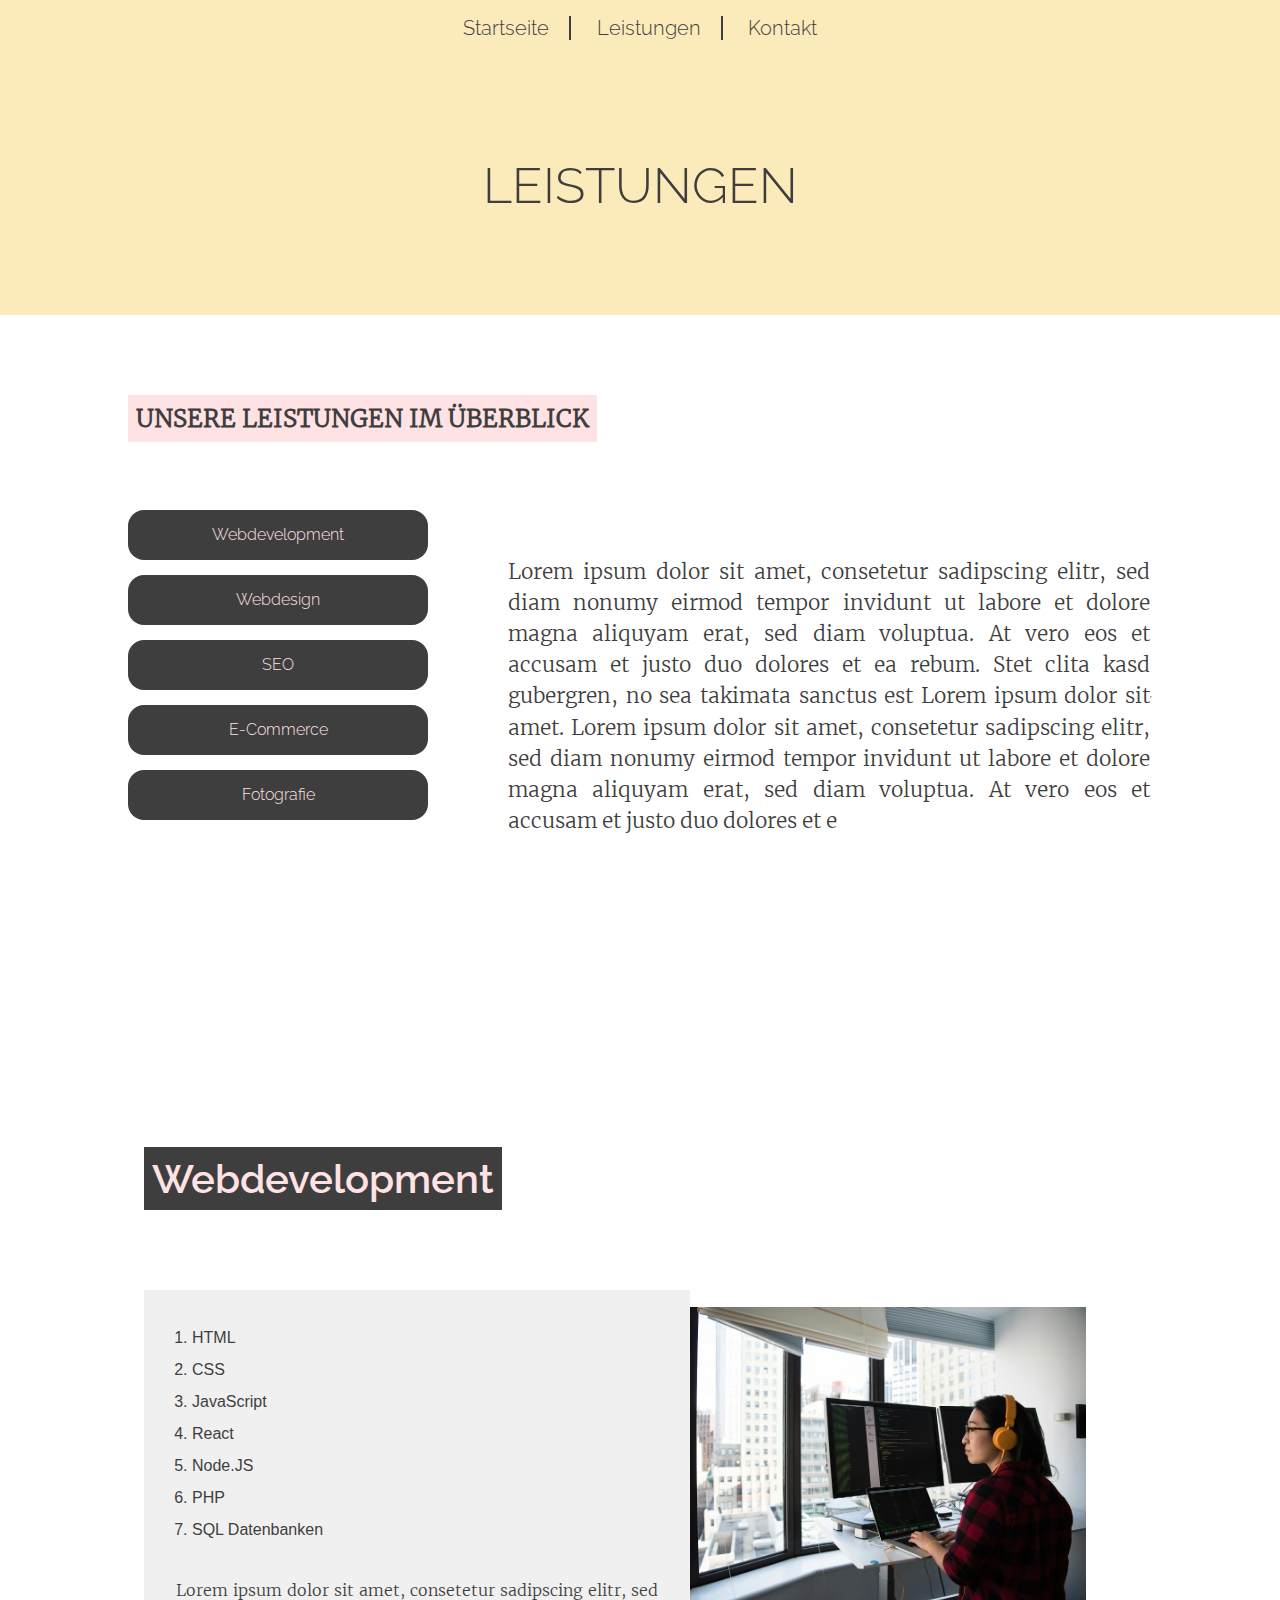
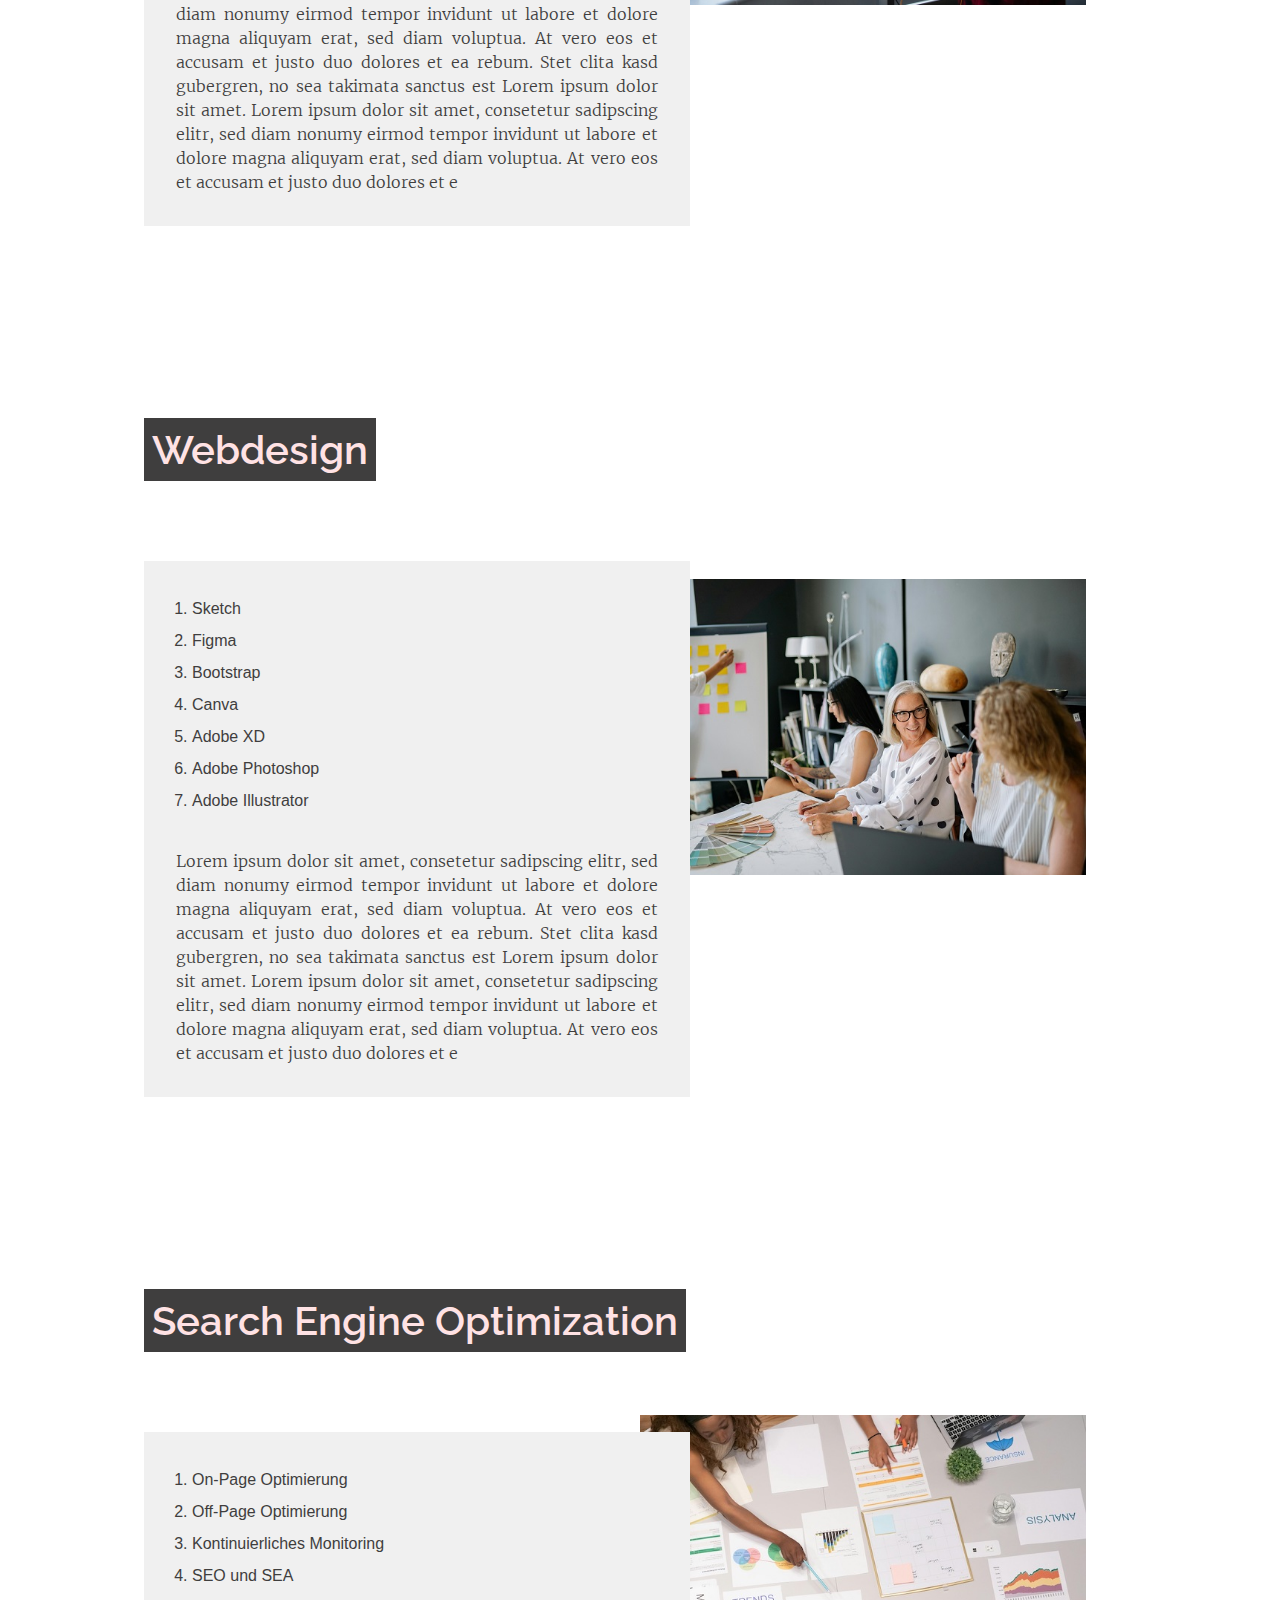
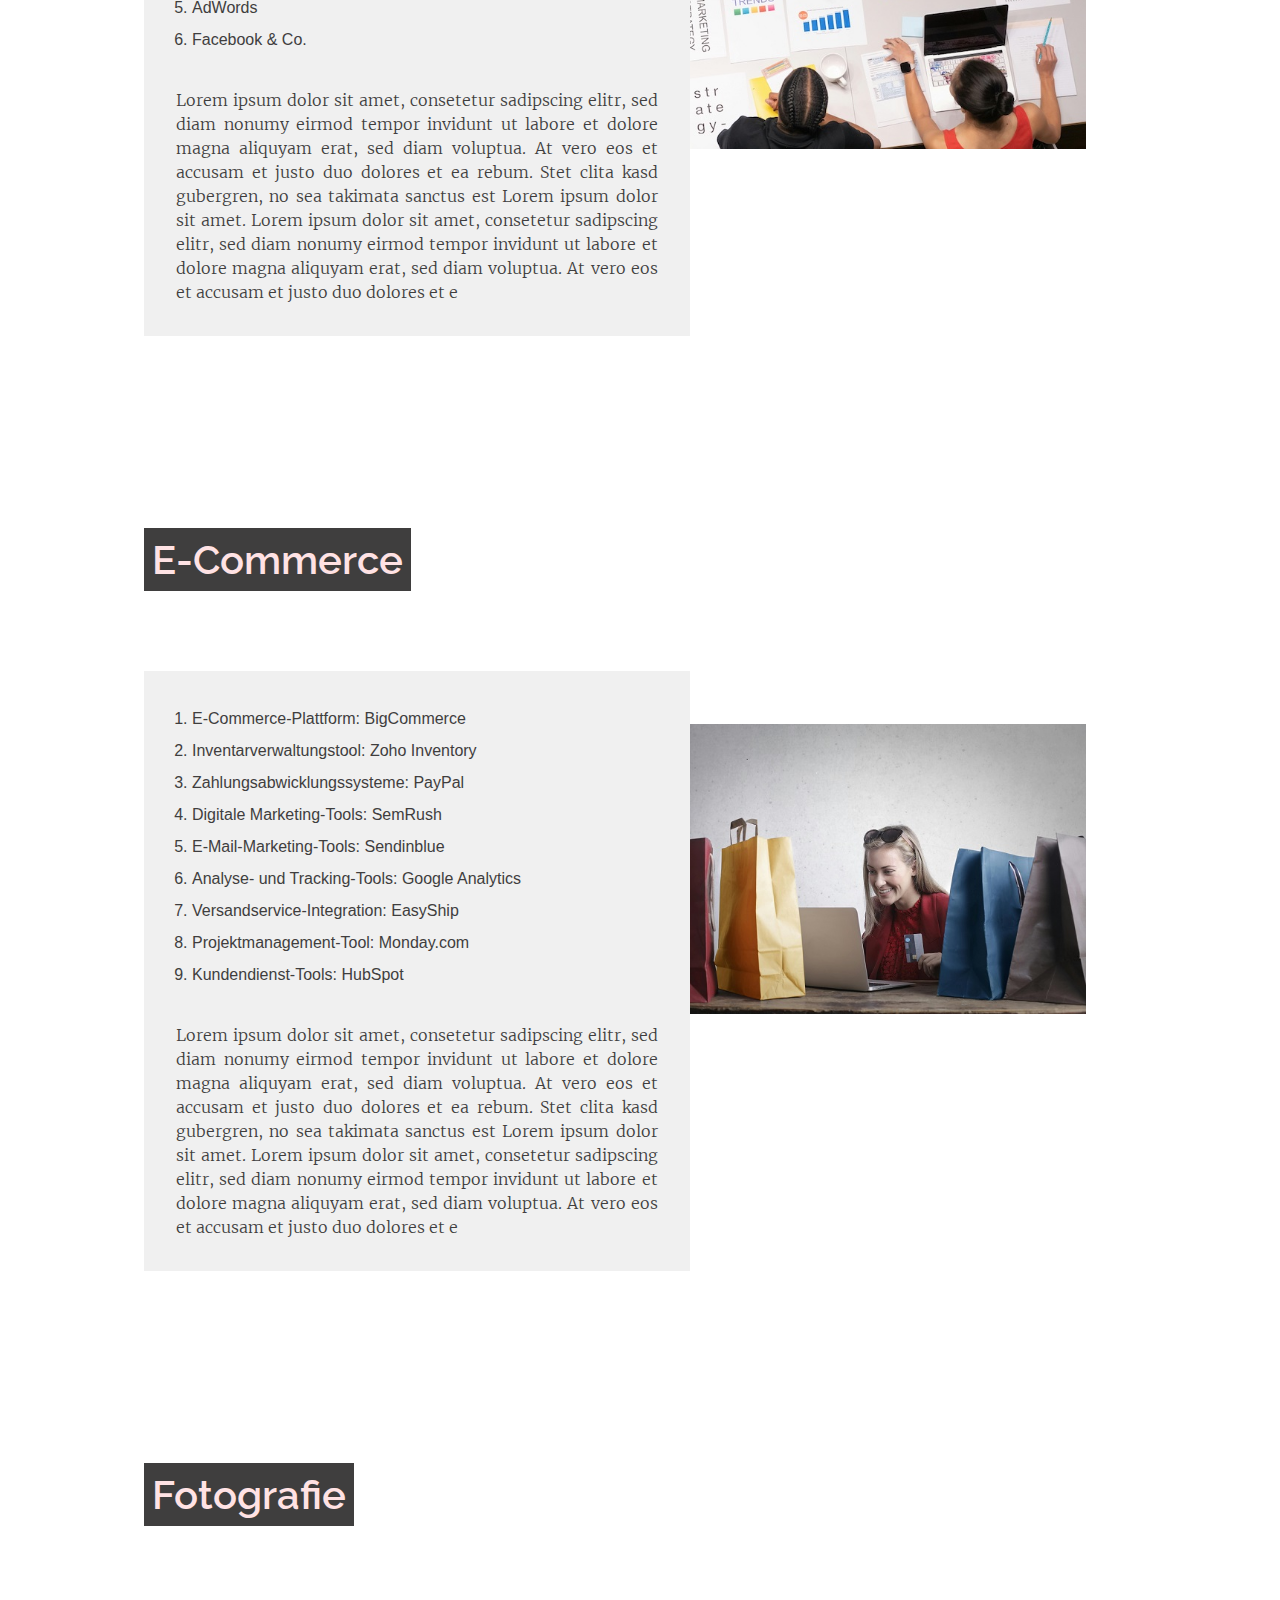
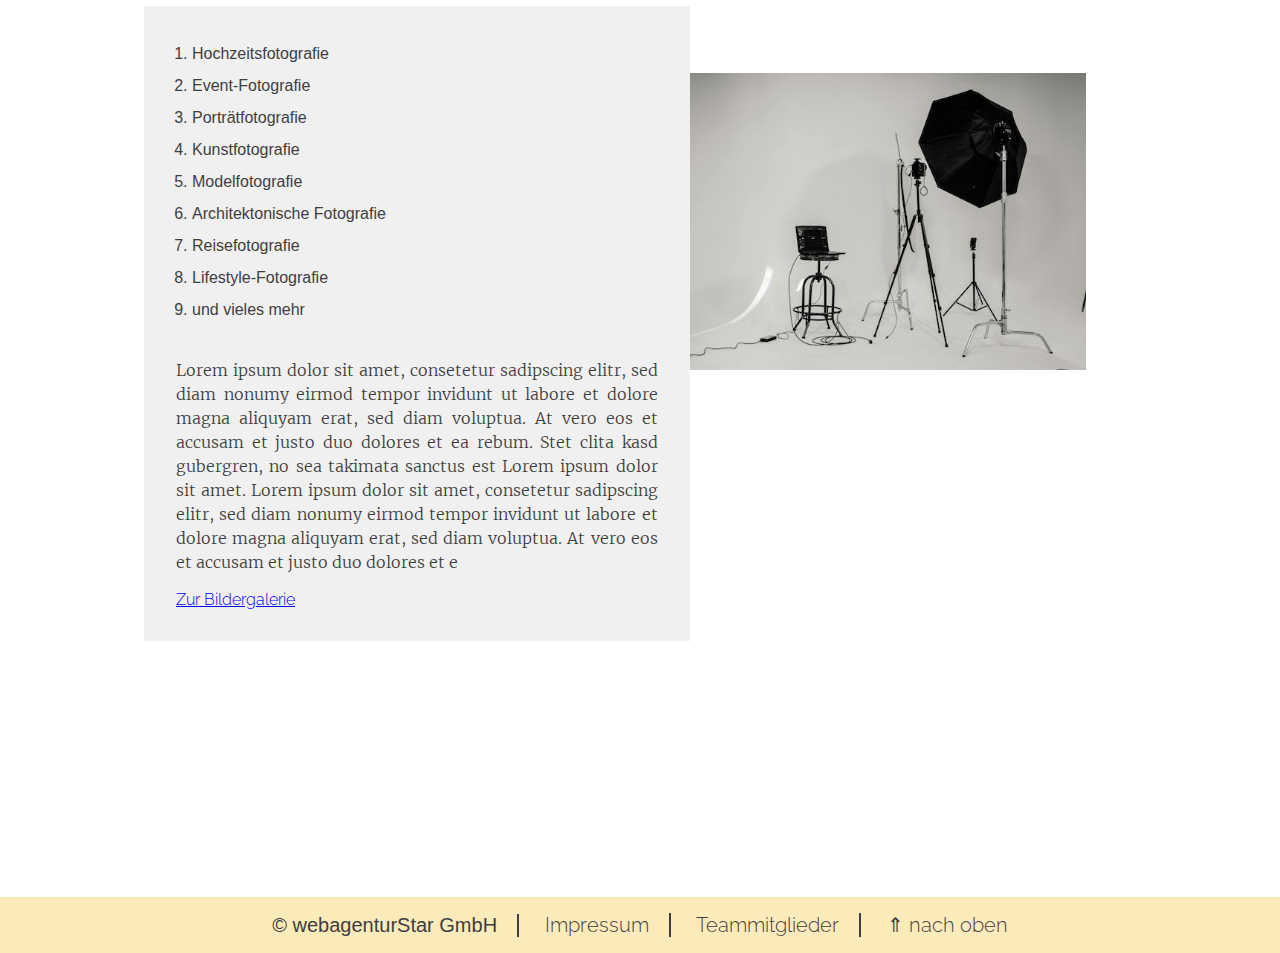
==== leistungen/leistungen.html @ 20ef8249 "Full Project" ====
<!DOCTYPE html>
<html lang="de">
<head>
    <meta charset="UTF-8">
    <meta name="viewport" content="width=device-width, initial-scale=1.0">
    <title>Leistungen – Webagentur Star</title>
    <link rel="stylesheet" href="../main.css">
</head>

<body id="top">

        <nav class="site-nav">
            <ul>
                <li><a href="../index.html">Startseite</a></li>
                <li><a href="../leistungen/leistungen.html">Leistungen</a></li>
                <li style="border: 0;"><a href="../info/kontakt.html">Kontakt</a></li>
            </ul>
        </nav>

    

    <main class="leistungen">
        
            <h1>Leistungen</h1>
        
        

        <section class="section1">

            <div class="wide">
                <h2>Unsere Leistungen im Überblick</h2>

                <div class="container">

                    <nav class="leistungen-nav">    
                        <ul>
                            <li><a href="#webdevelopment">Webdevelopment</a></li>
                            <li><a href="#webdesign">Webdesign</a></li>
                            <li><a href="#seo">SEO</a></li>
                            <li><a href="#ecommerce">E-Commerce</a></li>
                            <li><a href="#fotografie">Fotografie</a></li>
                        </ul>
                    </nav> 

                    <p>Lorem ipsum dolor sit amet, consetetur sadipscing elitr, sed diam nonumy 
                    eirmod tempor invidunt ut labore et dolore magna aliquyam erat, sed diam
                    voluptua. At vero eos et accusam et justo duo dolores et ea rebum. Stet
                    clita kasd gubergren, no sea takimata sanctus est Lorem ipsum dolor sit 
                    amet. Lorem ipsum dolor sit amet, consetetur sadipscing elitr, sed diam 
                    nonumy eirmod tempor invidunt ut labore et dolore magna aliquyam erat, 
                    sed diam voluptua. At vero eos et accusam et justo duo dolores et e
                    </p>

                    <hr>

            </div>
            
            </div>

        </section>    
        
        <section class="section2">

            <div class="wide">
                <div id="webdevelopment" class="ankerposition">
                </div>
                    
                <article>
            
                    <div class="ueberschrift">
                        <h3>Webdevelopment</h3>
                    </div>
    
                    <div class="flex-container">
                        
                        <div class="text">
                            
                                <ol>
                                    <li>HTML</li>
                                    <li>CSS</li>
                                    <li>JavaScript</li>
                                    <li>React</li>
                                    <li>Node.JS</li>
                                    <li>PHP</li>
                                    <li>SQL Datenbanken</li>
                                </ol>
                            
                            
                            
                                <p>Lorem ipsum dolor sit amet, consetetur sadipscing elitr, sed diam nonumy 
                                eirmod tempor invidunt ut labore et dolore magna aliquyam erat, sed diam
                                voluptua. At vero eos et accusam et justo duo dolores et ea rebum. Stet
                                clita kasd gubergren, no sea takimata sanctus est Lorem ipsum dolor sit 
                                amet. Lorem ipsum dolor sit amet, consetetur sadipscing elitr, sed diam 
                                nonumy eirmod tempor invidunt ut labore et dolore magna aliquyam erat, 
                                sed diam voluptua. At vero eos et accusam et justo duo dolores et e
                                </p>
                        
                        </div>
    
                        <picture class="bild">
                            <source srcset="../bildergalerie/webdevelopment-600px.jpg" media="max-width: 1500px">
                            <source srcset="../bildergalerie/webdevelopment-1000px.jpg">
                            <img src="../bildergalerie/webdevelopment-600px.jpg" 
                            alt="Eine Webdeveloperin sitzt vor mehreren Monitoren schreibt einen HTML Code">
                        </picture>
    
                        
    
                    </div>    
                        
                </article>
            
                
                 
                <div id="webdesign" class="ankerposition">    
                </div>
    
                <article>
    
                    <div class="ueberschrift">
                        <h3>Webdesign</h3>
                    </div>
    
                    <div class="flex-container">
    
                        <div class="text">
                            
                            <ol>
                                <li>Sketch</li>
                                <li>Figma</li>
                                <li>Bootstrap</li>
                                <li>Canva</li>
                                <li>Adobe XD</li>
                                <li>Adobe Photoshop</li>
                                <li>Adobe Illustrator</li>
                            </ol>
    
                            <p>Lorem ipsum dolor sit amet, consetetur sadipscing elitr, sed diam nonumy 
                                eirmod tempor invidunt ut labore et dolore magna aliquyam erat, sed diam
                                voluptua. At vero eos et accusam et justo duo dolores et ea rebum. Stet
                                clita kasd gubergren, no sea takimata sanctus est Lorem ipsum dolor sit 
                                amet. Lorem ipsum dolor sit amet, consetetur sadipscing elitr, sed diam 
                                nonumy eirmod tempor invidunt ut labore et dolore magna aliquyam erat, 
                                sed diam voluptua. At vero eos et accusam et justo duo dolores et e</p>
                        </div>
                    
                        <div class="bild">
                            <img src="../bildergalerie/webdesign-600px.jpg" 
                            alt="Mehrere Webdesignerinnen in einem Büro vor einem Whiteboard">
                        </div>
    
                    </div>
    
                </article>
    
                <div id="seo" class="ankerposition">                
                </div>
                
                <article>
    
                    <div class="ueberschrift">
                        <h3>Search Engine Optimization</h3>
                    </div>
    
                    <div class="flex-container">
    
                        <div class="text">
    
                            <ol>
                                <li>On-Page Optimierung</li>
                                <li>Off-Page Optimierung</li>
                                <li>Kontinuierliches Monitoring</li>
                                <li>SEO und SEA</li>
                                <li>AdWords</li>
                                <li>Facebook & Co.</li>
                            </ol>
    
                            <p>Lorem ipsum dolor sit amet, consetetur sadipscing elitr, sed diam nonumy 
                            eirmod tempor invidunt ut labore et dolore magna aliquyam erat, sed diam
                            voluptua. At vero eos et accusam et justo duo dolores et ea rebum. Stet
                            clita kasd gubergren, no sea takimata sanctus est Lorem ipsum dolor sit 
                            amet. Lorem ipsum dolor sit amet, consetetur sadipscing elitr, sed diam 
                            nonumy eirmod tempor invidunt ut labore et dolore magna aliquyam erat, 
                            sed diam voluptua. At vero eos et accusam et justo duo dolores et e</p>
                        </div>    
                            
                      
                        <div class="bild">
                            <img src="../bildergalerie/seo-600px.jpg" 
                            alt="Ein Tisch von oben mit mehreren Menschen vor Blättern mit SEO Analyse Charts">
                        </div>   
                    
                    </div>
                    
                </article>
    
                <div id="ecommerce" class="ankerposition">               
                </div>
    
                <article>
    
                    <div class="ueberschrift">
                        <h3>E-Commerce</h3>
                    </div>
    
                    <div class="flex-container">
    
                        <div class="text">
                            
                            <ol>
                                <li>E-Commerce-Plattform: BigCommerce</li>
                                <li>Inventarverwaltungstool: Zoho Inventory</li>
                                <li>Zahlungsabwicklungssysteme: PayPal</li>
                                <li>Digitale Marketing-Tools: SemRush</li>
                                <li>E-Mail-Marketing-Tools: Sendinblue</li>
                                <li>Analyse- und Tracking-Tools: Google Analytics</li>
                                <li>Versandservice-Integration: EasyShip</li>
                                <li>Projektmanagement-Tool: Monday.com</li>
                                <li>Kundendienst-Tools: HubSpot</li>
                            </ol>
    
                            <p>Lorem ipsum dolor sit amet, consetetur sadipscing elitr, sed diam nonumy 
                            eirmod tempor invidunt ut labore et dolore magna aliquyam erat, sed diam
                            voluptua. At vero eos et accusam et justo duo dolores et ea rebum. Stet
                            clita kasd gubergren, no sea takimata sanctus est Lorem ipsum dolor sit 
                            amet. Lorem ipsum dolor sit amet, consetetur sadipscing elitr, sed diam 
                            nonumy eirmod tempor invidunt ut labore et dolore magna aliquyam erat, 
                            sed diam voluptua. At vero eos et accusam et justo duo dolores et e</p>
                                                
                        </div>
    
                        <div class="bild">
                            <img src="../bildergalerie/ecommerce-600.jpg" 
                            alt="Eine Frau vor dem Laptopn, neben ihr viele Einkauftstaschen">
                        </div>
    
                    </div>
                    
                </article>
    
                <div id="fotografie" class="ankerposition">                
                </div>
                
                <article>
    
                    <div class="ueberschrift">
                        <h3>Fotografie</h3>
                    </div>
    
                    <div class="flex-container">
    
                        <div class="text">
    
                            <ol>
                                <li>Hochzeitsfotografie</li>
                                <li>Event-Fotografie</li>
                                <li>Porträtfotografie</li>
                                <li>Kunstfotografie</li>
                                <li>Modelfotografie</li>
                                <li>Architektonische Fotografie</li>
                                <li>Reisefotografie</li>
                                <li>Lifestyle-Fotografie</li>
                                <li>und vieles mehr</li>
                            </ol>
                            
                            <p>Lorem ipsum dolor sit amet, consetetur sadipscing elitr, sed diam nonumy 
                            eirmod tempor invidunt ut labore et dolore magna aliquyam erat, sed diam
                            voluptua. At vero eos et accusam et justo duo dolores et ea rebum. Stet
                            clita kasd gubergren, no sea takimata sanctus est Lorem ipsum dolor sit 
                            amet. Lorem ipsum dolor sit amet, consetetur sadipscing elitr, sed diam 
                            nonumy eirmod tempor invidunt ut labore et dolore magna aliquyam erat, 
                            sed diam voluptua. At vero eos et accusam et justo duo dolores et e</p>
    
                            <a href="../bildergalerie/bildergalerie.html">Zur Bildergalerie</a>
                        </div>
    
                        <div class="bild">
                            <img src="../bildergalerie/fotostudio-600px.jpg" alt="Eine professionelles Fotostudio">
                        </div>
                    </div>
                        
                </article>
    
            </div>
    
            
        </section>
        

       
    </main>

    <footer>
        <nav class="footer-nav">
        <ul>
            <li>&copy; webagenturStar GmbH</li>
            <li><a href="../info/impressum.html">Impressum</a></li>
            <li><a href="../teammitglieder/teammitglieder.html">Teammitglieder</a></li>
            <li style="border: 0px;"><a href="#top">&uArr; nach oben </a></li>
         </ul>
        </nav>
    </footer>
    
</body>
</html>
---- main.css ----
/* Allgemeine Styleregeln */

/* raleway-300 - latin */
@font-face {
    font-display: swap; /* Check https://developer.mozilla.org/en-US/docs/Web/CSS/@font-face/font-display for other options. */
    font-family: 'Raleway';
    font-style: normal;
    font-weight: 300;
    src: url('fonts/raleway-v34-latin-300.woff2') format('woff2'); /* Chrome 36+, Opera 23+, Firefox 39+, Safari 12+, iOS 10+ */
  }

/* raleway-600 - latin */
@font-face {
    font-display: swap; /* Check https://developer.mozilla.org/en-US/docs/Web/CSS/@font-face/font-display for other options. */
    font-family: 'Raleway';
    font-style: normal;
    font-weight: 600;
    src: url('fonts/raleway-v34-latin-600.woff2') format('woff2'); /* Chrome 36+, Opera 23+, Firefox 39+, Safari 12+, iOS 10+ */
  }

/* merriweather-300 - latin */
@font-face {
    font-display: swap; /* Check https://developer.mozilla.org/en-US/docs/Web/CSS/@font-face/font-display for other options. */
    font-family: 'Merriweather';
    font-style: normal;
    font-weight: 300;
    src: url('fonts/merriweather-v30-latin-300.woff2') format('woff2'); /* Chrome 36+, Opera 23+, Firefox 39+, Safari 12+, iOS 10+ */
  }

html {
    scroll-behavior: smooth;
    background-color: rgb(65, 65, 65);
}

:root {
    --text-color: #3f3e3e;
    --sec-color: #FFE2E4;
    --main-color: #FBEABA;
    --bg-color: rgb(240, 240, 240);
}

[id] {
    scroll-margin-top: 5em;
  }

body {
    background-color: white;
    font-family: Geramond, serif;
    color: var(--text-color);
    margin: auto;
}



h1 {
    font-family:'Raleway', Arial, sans-serif;
    font-weight: 300;
    font-size: 50px;  
    color: var(--text-color); 
    background-color: var(--main-color); 
    padding: 2em 0.5rem;
    text-transform: uppercase;
    text-align: center; 
} 

h2, h3 { 
    display: inline-block; 
    padding: 0.5rem;   
}

h2  {
    color: var(--text-color);
    background-color: var(--sec-color); 
    margin-bottom: 1.5em;
    font-family: 'Merriweather', serif;
    text-transform: uppercase;}

h3  {
    color: var(--sec-color);
    background-color: var(--text-color);
    margin-bottom: 1em;
    font-family:'Raleway', Arial, sans-serif;
    font-weight: 600;
}

p {
    line-height: 1.5em;
    font-family: 'Merriweather', serif;
}

a, label {
    font-family:'Raleway', Arial, sans-serif;
    font-weight: 300;
}
label {
    padding-bottom: 0.3em;
}
 

*, *::before, *::after {
    box-sizing: border-box;
}

* {margin: 0}


section {
    padding: 5em 10%;
    display: flex;
    flex-direction: column;
    justify-content: center;
    align-items: center;
}

.wide {
    max-width: 1200px;
}


/* Styles für Haupt-Navigation und -Footer mit nav class="site-nav"*/

nav {
    font-family: 'Trebuchet MS', 'Lucida Sans Unicode', 'Lucida Grande', 'Lucida Sans', Arial, sans-serif;
}


.site-nav, .footer-nav {
    text-align: center;
    font-size: 20px;
    background-color: var(--main-color);
}

.site-nav {
    position: -webkit-sticky;
    position: sticky;
    top: 0;
    z-index: 10;
}

.site-nav li, .footer-nav li {
    display: inline-block;
    padding-right: 1em;
    padding-left: 1em;
    border-right: 2px solid var(--text-color);
}

.site-nav ul, .footer-nav ul {
    padding: 1rem;
}

.site-nav a, .footer-nav a {
    color: var(--text-color);
    text-decoration: none;   
}

.site-nav a:hover, .footer-nav a:hover {
    font-weight: 800;
}

/* Styles für die Startseite */

.start-section {
    display: flex;
    flex-direction: column;
    align-items: center;
    justify-content: center;
    background-color: var(--main-color);
    height: 95vh;
}

.start-container {
    width: 80%;
    height: 50vh;
    display: flex;
    justify-content: center;
    align-items: center;
    background-color: white;
    padding: 15%;
    border-radius: 10% 25% 5% 25%;
}

.start-container h1 {
    font-size: 60px;
    padding: 10%;
    background-color: transparent;
}

.start-container img {
   display: none;
}


.startseite p {
    text-align: justify;
}

.startseite .section1 {
    background-image: url(bildergalerie/pexels-felix-mittermeier-956999.jpg);
}

.startseite .section1 div {
    margin: auto;
    padding: 3em;
    text-align: center;
    background-color: rgba(260, 260, 260, 0.8);    
}

.startseite .section1 p {
    font-size: 1.3rem;
}

.startseite .section2 img {
    float: right;
    width: 140px;
    margin-left: 30px;
    margin-bottom: 20px;
}



.startseite .section2 .div1 {
    margin-bottom: 3em;
}

.startseite .flex-container {
    display: flex;
    flex-wrap: wrap;
    justify-content: space-between;
    width: 100%;
} 

.startseite .flex-container article {
    width: 45%;
    margin: 3em 1em;
    flex-grow: 1;
}

video {
    width: 100%;
    max-width: 600px;
    margin: auto;
    margin-bottom: 5rem;
}

.video-content {
    width: 100%;
    max-width: 1200px;
    display: flex;
    flex-wrap: wrap;
    justify-content: space-between;
}

.video-content p {
    width: 350px;
    margin-bottom: 2em;
}

.kontakt-btn {
    margin-top: 2em;
    font-size: 25px;
    font-family: 'Raleway';
}

@media screen and (min-width: 728px) {
  

    .start-container h1 {
        font-size: 80px;
        padding: 0;
    }

    
}

@media screen and (min-width: 1028px) {


    .start-container h1 {
        font-size: 80px;
        padding: 0;
    }

    .start-container {
        display: flex;
        justify-content: space-between;
        align-items: center;
    }
    
    .start-container img {
        display: inline;
        max-width: 50%;
    }
}

@media screen and (min-width: 1280px) {
    .start-container h1 {
        font-size: 100px;
    }
}



/*  -------------
Seite Leistungen 
------------------*/

.leistungen .section1 .container {
    display: flex;
    justify-content: center;
    flex-wrap: wrap;
    align-items: center;
   
}

.leistungen .section1 p {
    text-align: justify;
    font-size: 1.3rem;
    width: 50%;
    flex-grow: 1;
}

.leistungen-nav {
    margin-right: 5rem;
    margin-top: 2em;
    margin-bottom: 4em;
}

.leistungen-nav li {
    display: block;
    height: 50px;
    width: 300px;
    text-align: center;
    background-color: var(--text-color);
    border-radius: 1rem;
    margin-bottom: 15px; 
    padding: 15px 0;
}

.leistungen-nav ul {
    padding: 0;
    margin-bottom: 2rem;
}

.leistungen-nav a {
    color: var(--sec-color);
    text-decoration: none;
    transition: all 0.1s ease;
}

.leistungen-nav a:hover {
    font-size: 120%;
}

@media screen and (min-width: 728px){
    .leistungen .section1 .container {
        display: flex;
        justify-content: space-between;
        flex-wrap: wrap;
        align-items: center;
    }

}

/* Sprungziel unter den Header setzen mit class="ankerposition" für HTML-Anker*/

.ankerposition {
    margin-bottom: 55px;
    visibility: hidden;
}

.leistungen h3 {
    font-size: 40px;
    margin-bottom: 2em;
}

.leistungen .section2 a {
    display: block;
    margin-top: 1em;
}

.leistungen article {
    padding: 1em;
    margin-bottom: 10em;
}

.flex-container .text {
    background-color: var(--bg-color);
    padding: 2em;
    text-align: justify;  
}

.bild img {
   max-width: 100%;   
}


.text ol {
    padding: 0 0 2em 1em;
    line-height: 2em;
    font-family: 'Trebuchet MS', 'Lucida Sans Unicode', 'Lucida Grande', 'Lucida Sans', Arial, sans-serif;
    background-color: var(--bg-color);
}

@media screen and (min-width: 728px){
   
    .leistungen .flex-container {
        display: flex;
        flex-direction: row;
        flex-wrap: wrap;
        /* shorthand wäre: flexflow: row wrap; */
        justify-content: space-between;
        align-items: center;
    }
    
    .flex-container .text {
        flex: 55%;
        max-width: 55%;
        position: relative;
        z-index: 2;   
    }
    
    .flex-container .bild {
        flex: 55%;
        max-width: 45%;
        position: relative;
        right: 50px;
        bottom: 100px;          
    }
}


/* ---------------
Seite Kontakt 
-------------------*/

/* gesamtes Kontaktformular */
.kontakt form {
    width: 50%;
    background-color: var(--sec-color);
    padding: 1rem;
    border-radius: 5px;
}

.kontakt p {
    font-family: 'Raleway';
    font-weight: 600;
    margin-bottom: 1em;
}

/* einzelne Eingabefelder in div mit label und input*/
.kontakt div {
    margin-bottom: 1rem;
}

label[for] {
    display: block;
}

.eingabefeld input, textarea {
    width: 100%;
    height: 35px;
    margin-bottom: 1.5em;
}

textarea {
    height: 70px;
}

button {
    background-color: var(--text-color);
    color: var(--main-color);
    padding: 0.5rem;
    border-radius: 5px;
    font-family: 'Raleway';
    cursor: pointer;
    font-size: inherit;
    margin-top: 1rem;
    text-align: right;
}


/* ---------------
Seite Impressum 
-------------------*/

address {
    font-style: normal;
    
}

address p {
    line-height: 1.5;
    margin-bottom: 2em;
    font-family: 'Raleway';
}




/* ------------------
Seite Teammitglieder
----------------------*/

.team article {
    width: 75%;
    background-color: var(--bg-color);
    margin: 3rem 0;
    padding: 1rem 1.5rem;
}

.team table {
    width: 100%;
    border: 1px solid var(--text-color);
    border-collapse: collapse;
}

.team thead {
    background-color: var(--main-color);
    color: var(--text-color);
}

.team tfoot {
    font-size: smaller;
}

.team th, td {
    border: 1px solid var(--text-color);
    padding: 0.5rem 0 0.1rem 0.3rem;
}

.team td {
    font-size: small;
}

.name {
    font-weight: bold;
    text-align: center;
}
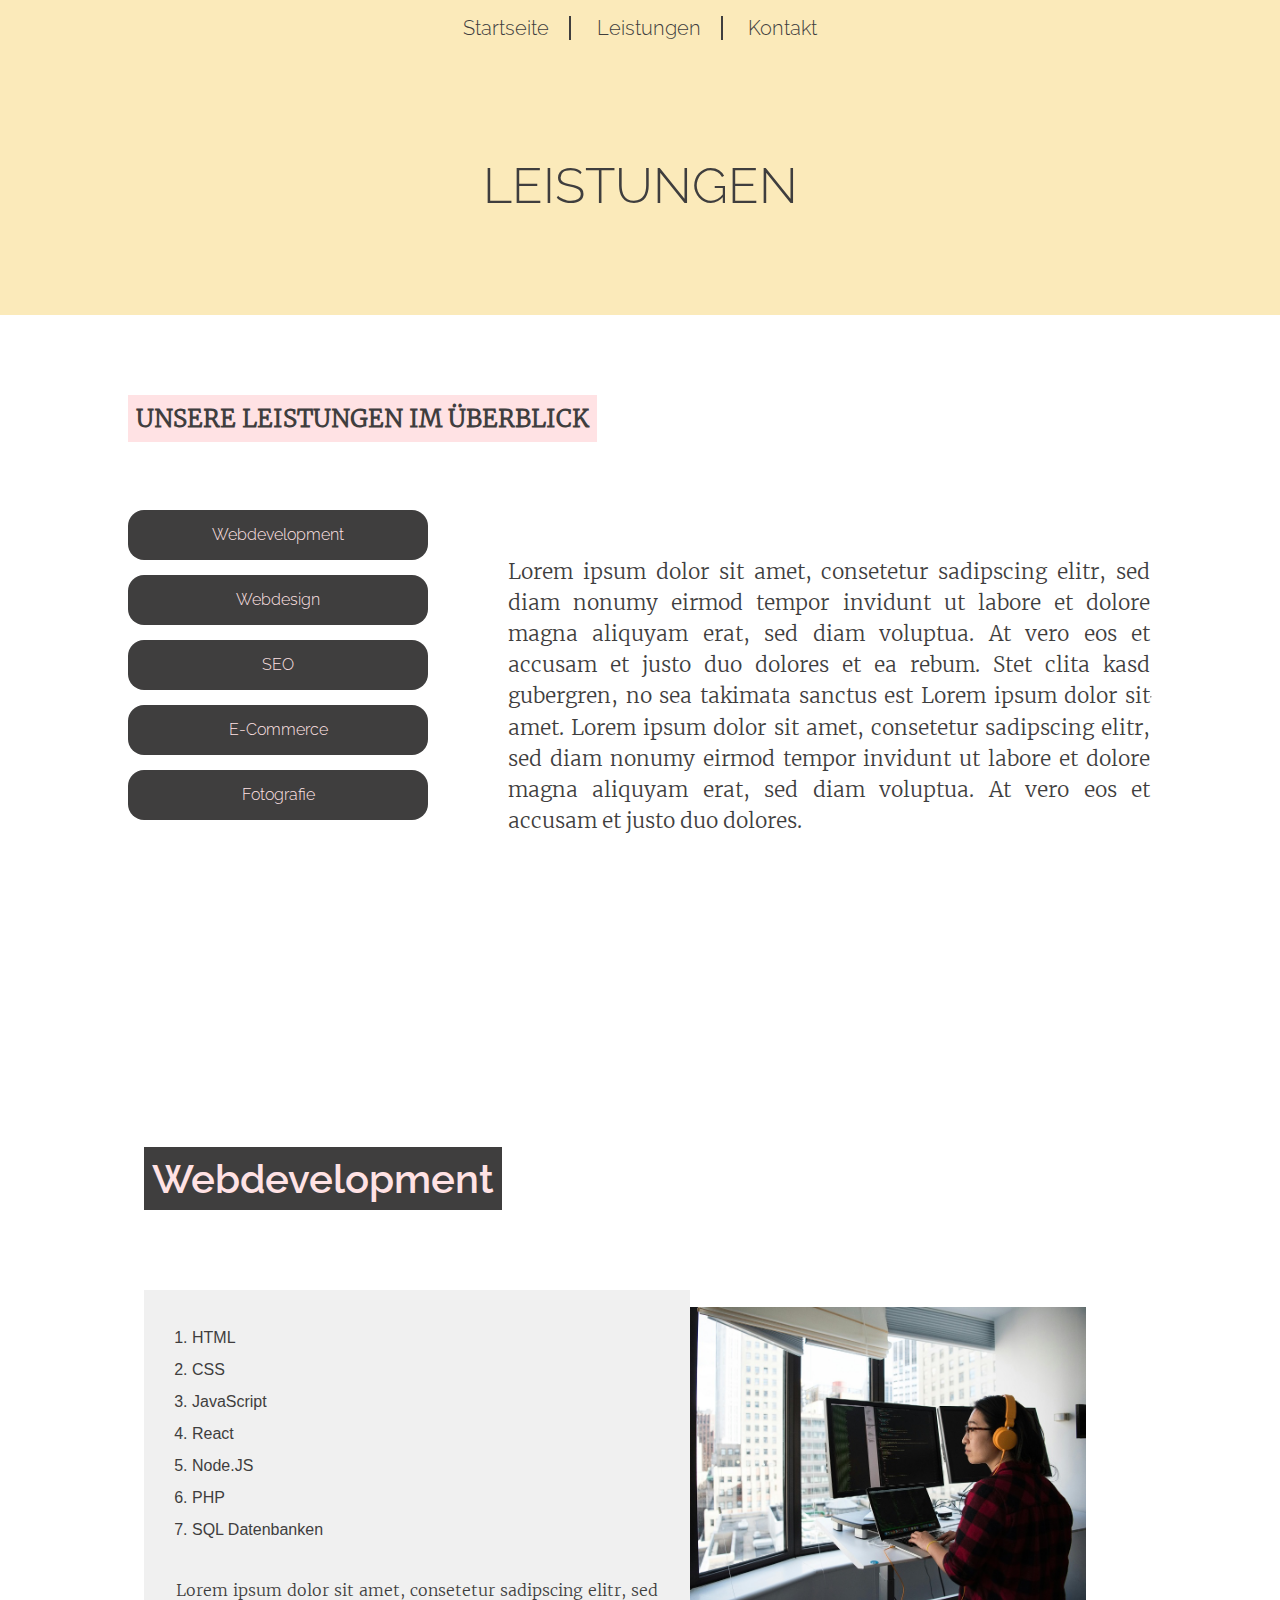
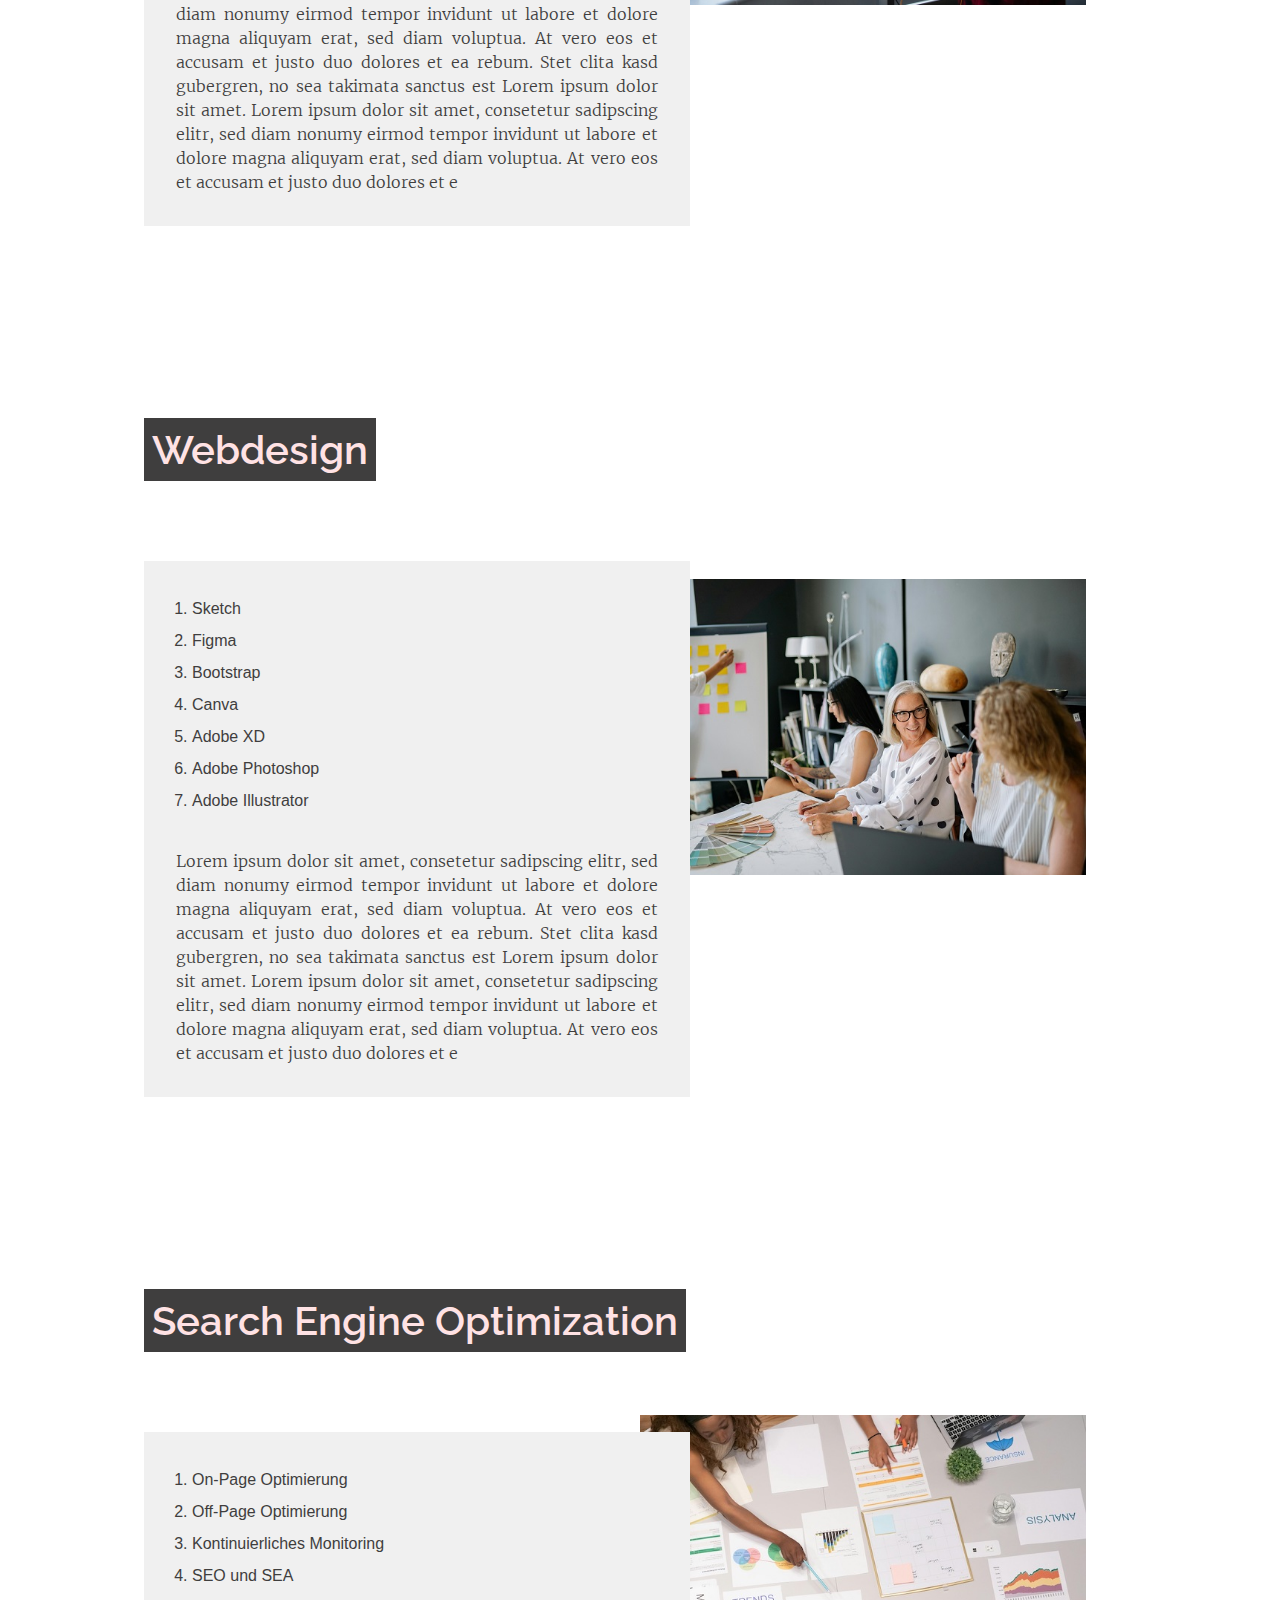
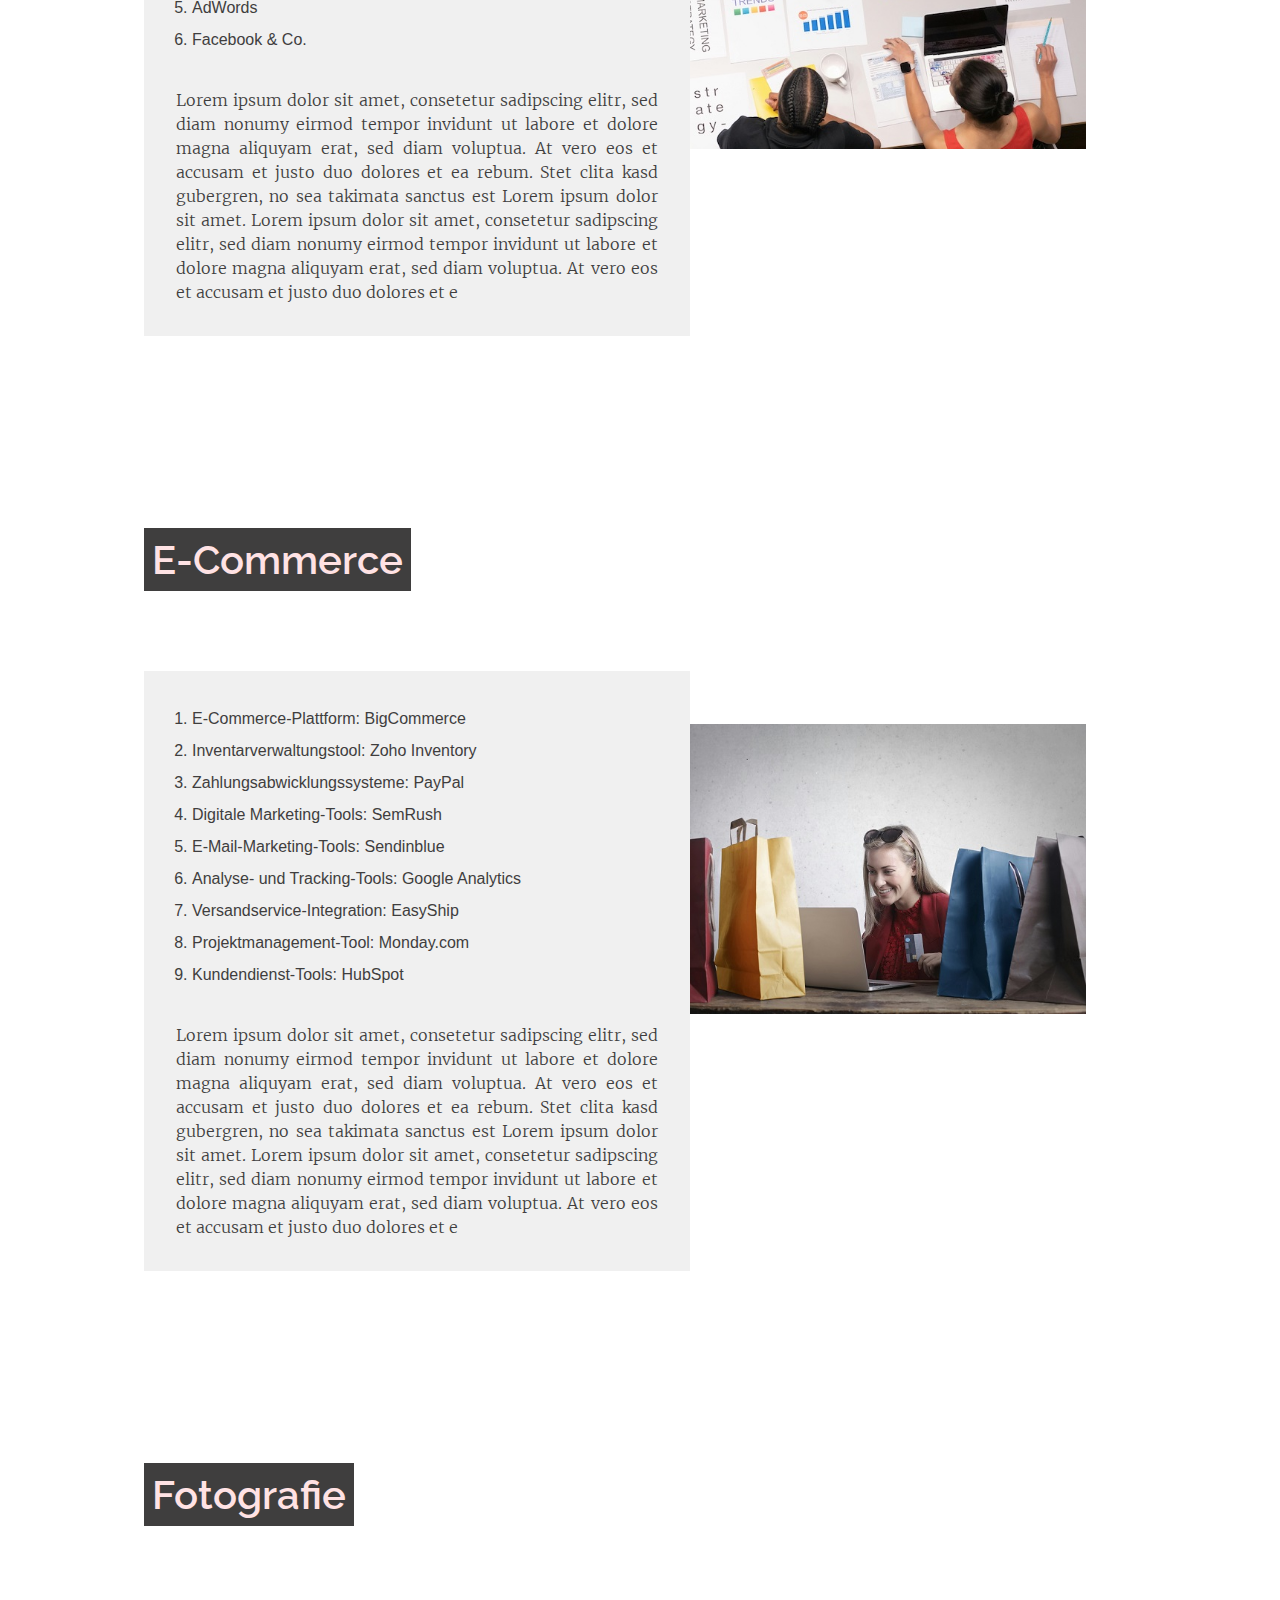
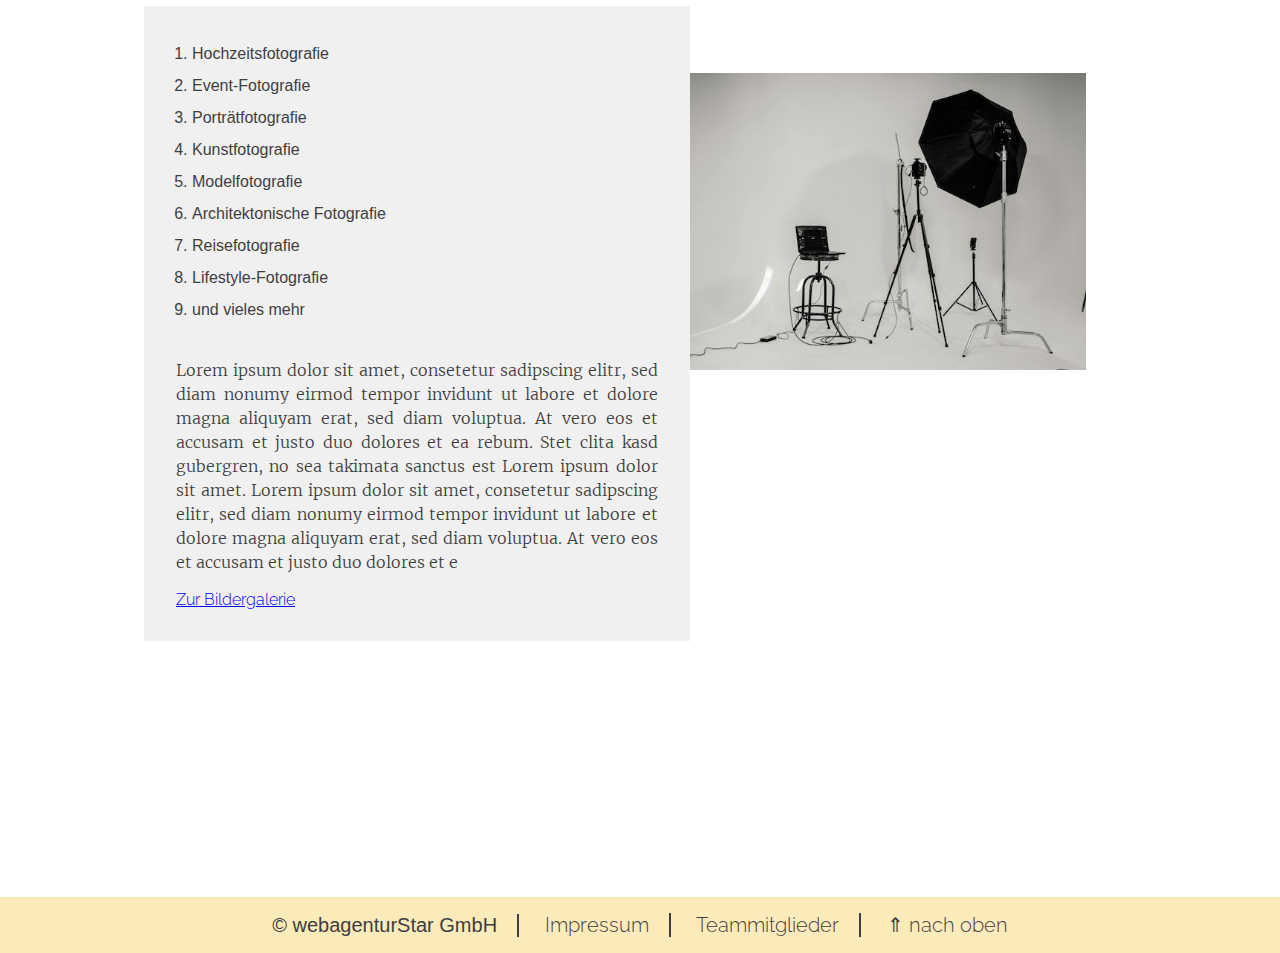
==== commit cace2969: "Anpassung" ====
--- a/leistungen/leistungen.html
+++ b/leistungen/leistungen.html
@@ -21,10 +21,8 @@
 
     <main class="leistungen">
         
-            <h1>Leistungen</h1>
+        <h1>Leistungen</h1>
         
-        
-
         <section class="section1">
 
             <div class="wide">
@@ -48,12 +46,12 @@
                     clita kasd gubergren, no sea takimata sanctus est Lorem ipsum dolor sit 
                     amet. Lorem ipsum dolor sit amet, consetetur sadipscing elitr, sed diam 
                     nonumy eirmod tempor invidunt ut labore et dolore magna aliquyam erat, 
-                    sed diam voluptua. At vero eos et accusam et justo duo dolores et e
+                    sed diam voluptua. At vero eos et accusam et justo duo dolores.
                     </p>
 
                     <hr>
 
-            </div>
+                </div>
             
             </div>
 
@@ -85,8 +83,6 @@
                                     <li>SQL Datenbanken</li>
                                 </ol>
                             
-                            
-                            
                                 <p>Lorem ipsum dolor sit amet, consetetur sadipscing elitr, sed diam nonumy 
                                 eirmod tempor invidunt ut labore et dolore magna aliquyam erat, sed diam
                                 voluptua. At vero eos et accusam et justo duo dolores et ea rebum. Stet
@@ -103,9 +99,7 @@
                             <source srcset="../bildergalerie/webdevelopment-1000px.jpg">
                             <img src="../bildergalerie/webdevelopment-600px.jpg" 
                             alt="Eine Webdeveloperin sitzt vor mehreren Monitoren schreibt einen HTML Code">
-                        </picture>
-    
-                        
+                        </picture>   
     
                     </div>    
                         
